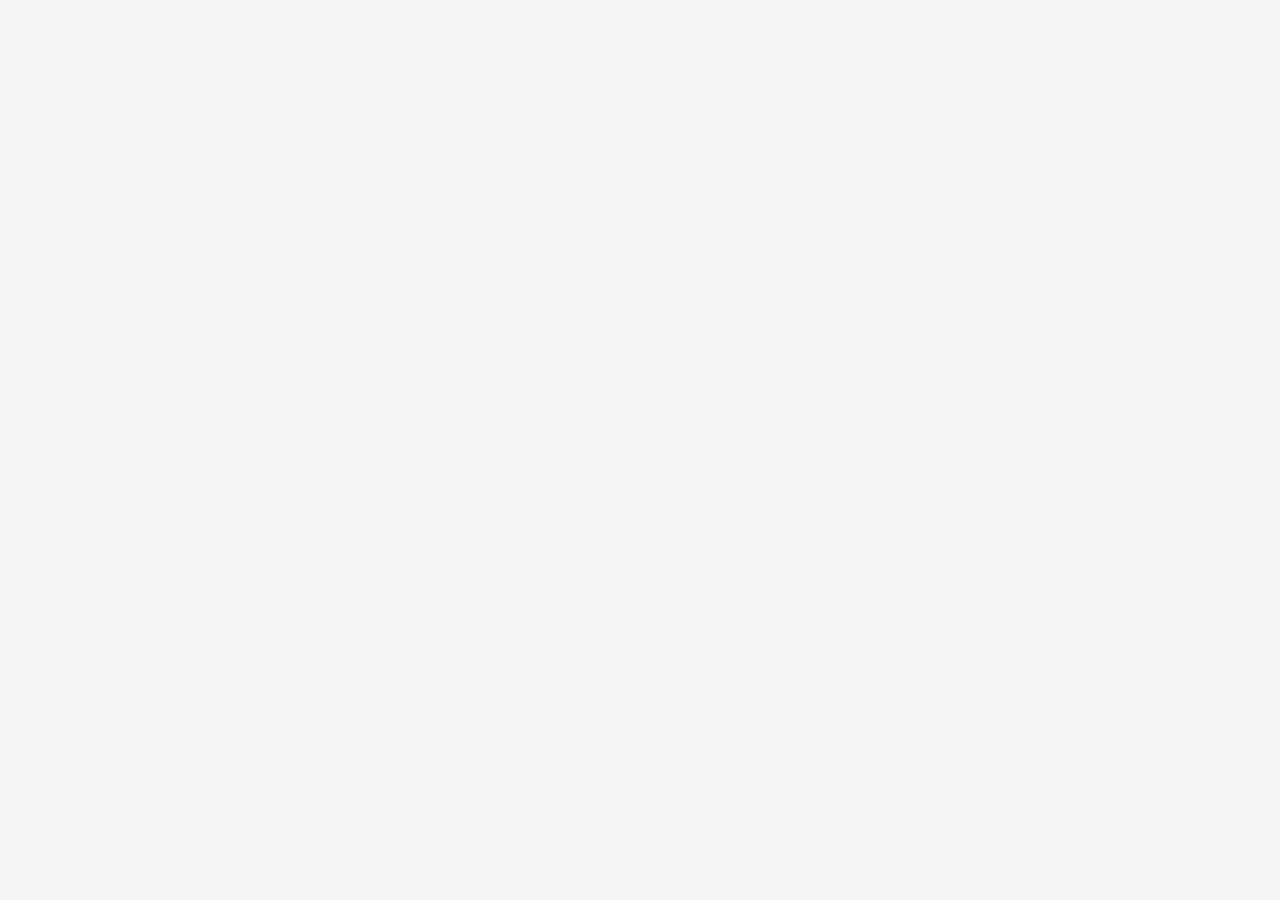
==== front-end/index.html @ a00d9403 "api" ====
<!DOCTYPE html>
<html>
<head>
	<title>Retail change</title>
	<link rel="stylesheet" type="text/css" href="./css/core/bootstrap.min.css">
	<script type="text/javascript" src="./js/core/jquery.min.js"></script>
	<script type="text/javascript" src="./js/core/bootstrap.min.js"></script>
</head>
<body>

</body>
</html>
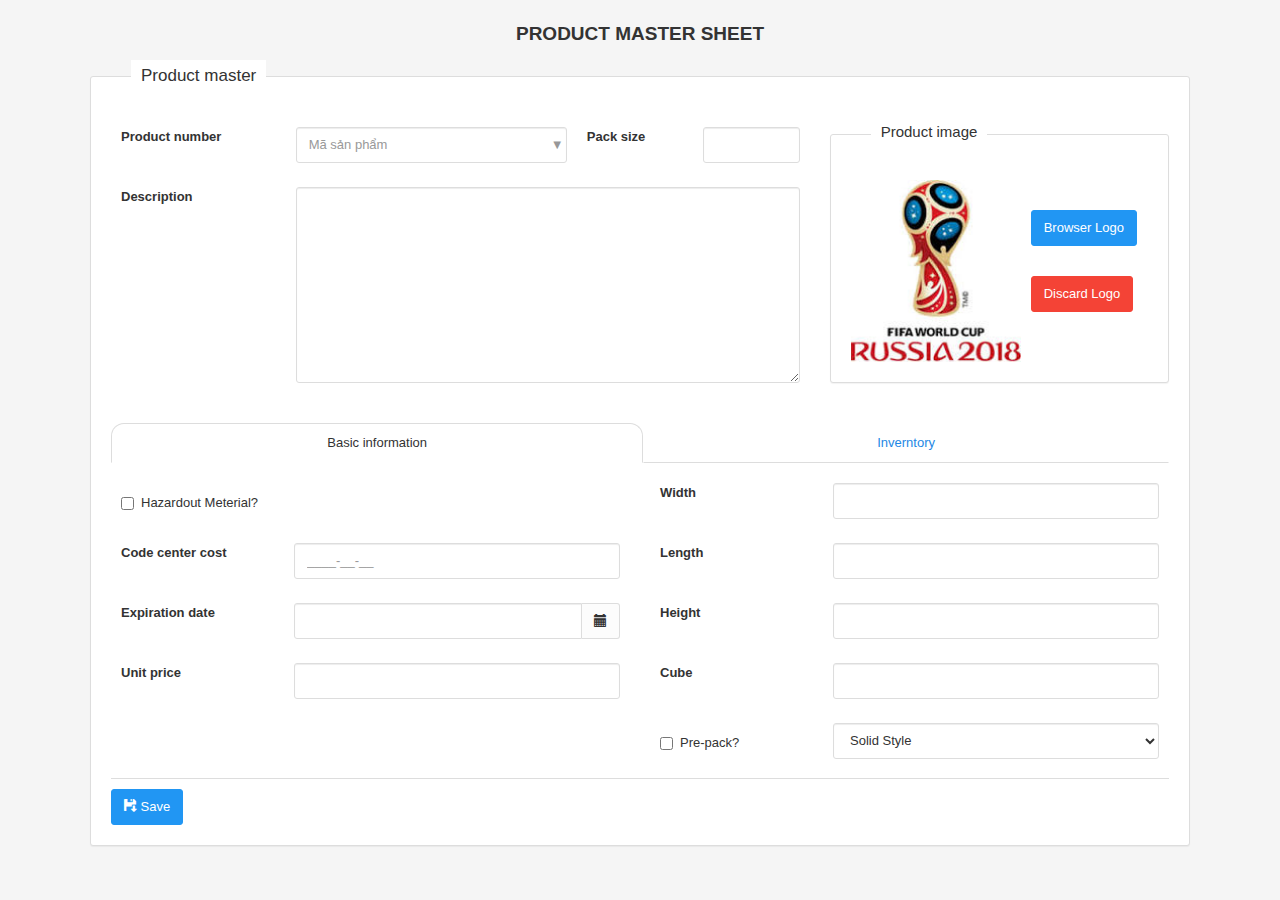
==== commit 29ed4d88: "front end" ====
--- a/front-end/index.html
+++ b/front-end/index.html
@@ -3,10 +3,206 @@
 <head>
 	<title>Retail change</title>
 	<link rel="stylesheet" type="text/css" href="./css/core/bootstrap.min.css">
+	<link rel="stylesheet" type="text/css" href="./vendor/jquery-ui/jquery-ui.min.css">
+	<link rel="stylesheet" type="text/css" href="./css/main.css">
 	<script type="text/javascript" src="./js/core/jquery.min.js"></script>
+	<script type="text/javascript" src="./js/core/jquery.mask.min.js"></script>
 	<script type="text/javascript" src="./js/core/bootstrap.min.js"></script>
+	<script type="text/javascript" src="./vendor/jquery-ui/jquery-ui.min.js"></script>
+	<script type="text/javascript" src="./js/product-master-sheet.js"></script>
 </head>
 <body>
+	<main>
+		<h4 class="title--page">PRODUCT MASTER SHEET</h4>
+		<form>
+			<div class="panel">
+			    <div class="panel-body">
+			      <h5 class="text-on-pannel">Product master</h3>
+			      <div>
+			      	<div class="row">
+			      		<div class="col-md-8">
+			      			<div class="form-group">
+			      				<label class="col-md-3">Product number</label>
+			      				<div class="col-md-5 ui-widget" id="code">
+			      					<input class="form-control" id="icode" placeholder="Mã sản phẩm"></input>
+			      				</div>
+			      				<label class="col-md-2">Pack size</label>
+			      				<div class="col-md-2">
+			      					<input class="form-control" placeholder=""></input>
+			      				</div>
+			      			</div>
+			      			<div class="form-group">
+			      				<div class="col-md-3">
+			      					<label class="label-control">Description</label>
+			      				</div>
+			      				<div class="col-md-9">
+			      					<textarea rows="9" class="form-control"></textarea>
+			      				</div>
+			      			</div>
+			      		</div>
+			      		<div class="col-md-4">
+			      			<div class="panel">
+			      				<div class="panel-body">
+			      					<h6 class="text-on-pannel">Product image</h6>
+			      					<div class="media">
+									  <div class="media-left">
+									    <a href="#">
+									      <img class="media-object" src="./img/cup.jpg" alt="...">
+									    </a>
+									  </div>
+									  <div class="media-body">
+									    <div class="btn__container">
+									    	<button type="button" class="btn btn-primary">Browser Logo</button>
+									    	<button type="button" class="btn btn-danger">Discard Logo</button>
+									    </div>
+									  </div>
+									</div>
+			      				</div>
+			      			</div>
+			      			
+			      		</div>	
+			      	</div>
+			      	<div class="detail__container">
+			      		<ul class="nav nav-tabs nav-justified">
+						  <li class="active"><a data-toggle="tab" href="#home">Basic information</a></li>
+						  <li><a data-toggle="tab" href="#menu1">Inverntory</a></li>
+						</ul>
 
+						<div class="tab-content">
+						  <div id="home" class="tab-pane fade in active">
+						    <div class="row">
+						    	<div class="col-md-6">
+					    		 	<div class="checkbox form-group">
+					    		 		<div class="col-md-12">
+					    		 			<label>
+										      <input type="checkbox"> Hazardout Meterial?
+										    </label>
+					    		 		</div>
+								  	</div>
+						    		<div class="form-group">
+						    			<label class="col-md-4">Code center cost</label>
+						    			<div class="col-md-8">
+						    				<input type="text" class="form-control" name="code_cost">
+						    			</div>
+						    		</div>
+						    		<div class="form-group">
+						    			<label class="col-md-4">Expiration date</label>
+						    			<div class="col-md-8">
+						    				<div class="input-group">
+						    					<input type="text" id="expiration" name="expiration_date" class="form-control" name="">
+							    				<span class="input-group-addon" id="basic-addon2">
+							    					<i class="glyphicon glyphicon-calendar"></i>
+							    				</span>
+						    				</div>
+						    			</div>
+						    		</div>
+						    		<div class="form-group">
+						    			<label class="col-md-4">Unit price</label>
+						    			<div class="col-md-8">
+						    				<input type="text" onchange="this.value = parseFloat(this.value).toFixed(2)" class="form-control" name="unit_price" style="text-align: right; float: right;">
+						    			</div>
+						    		</div>
+						    	</div>
+						    	<div class="col-md-6">
+						    		<div class="form-group">
+						    			<label class="col-md-4">Width</label>
+						    			<div class="col-md-8">
+						    				<input type="text" onchange="this.value = parseFloat(this.value).toFixed(2)" class="form-control" name="width" style="text-align: right; float: right;">
+						    			</div>
+						    		</div>
+						    		<div class="form-group">
+						    			<label class="col-md-4">Length</label>
+						    			<div class="col-md-8">
+						    				<input type="text" onchange="this.value = parseFloat(this.value).toFixed(2)" class="form-control" name="length" style="text-align: right; float: right;">
+						    			</div>
+						    		</div>
+						    		<div class="form-group">
+						    			<label class="col-md-4">Height</label>
+						    			<div class="col-md-8">
+						    				<input type="text" onchange="this.value = parseFloat(this.value).toFixed(2)" class="form-control" name="height" style="text-align: right; float: right;">
+						    			</div>
+						    		</div>
+						    		<div class="form-group">
+						    			<label class="col-md-4">Cube</label>
+						    			<div class="col-md-8">
+						    				<input type="text" onchange="this.value = parseFloat(this.value).toFixed(2)" class="form-control" name="cube" style="text-align: right; float: right;">
+						    			</div>
+						    		</div>
+						    		<div class="form-group">
+						    			<label class="col-md-4">
+						    				<div class="checkbox">
+						    		 			<label>
+											      <input type="checkbox"> Pre-pack?
+											    </label>
+										  	</div>
+						    			</label>
+						    			<div class="col-md-8">
+						    				<select class="form-control">
+						    					<option value="1">Solid Style</option>
+						    					<option value="2">Hard Style</option>
+						    				</select>
+						    			</div>
+						    		</div>
+						    	</div>
+						    </div>
+						  </div>
+						  <div id="menu1" class="tab-pane fade">
+						  	<div class="table__container">
+						  		<table class="table table-bordered">
+							    <thead>
+							      <tr>
+							        <th>Location</th>
+							        <th>On-Hand</th>
+							        <th>On-Hand Pcs</th>
+							        <th>Allocated</th>
+							        <th>Allocated Pcs</th>
+							        <th>Available</th>
+							        <th>Available Pcs</th>
+							      </tr>
+							    </thead>
+							    <tbody>
+							      <tr>
+							      	<td>CAT</td>
+							        <td>10</td>
+							        <td>120</td>
+							        <td>3</td>
+							        <td>36</td>
+							        <td>7</td>
+							        <td>84</td>
+							      </tr>
+							       <tr>
+							      	<td>CAT</td>
+							        <td>10</td>
+							        <td>120</td>
+							        <td>3</td>
+							        <td>36</td>
+							        <td>7</td>
+							        <td>84</td>
+							      </tr>
+							    </tbody>
+							    <tfoot>
+							    	<th>All site</th>
+							        <th>20</th>
+							        <th>240</th>
+							        <th>6</th>
+							        <th>72</th>
+							        <th>14</th>
+							        <th>168</th>
+							    </tfoot>
+							  </table>
+						  	</div>
+						  </div>
+						</div>
+			      	</div>
+			      	<div class="submit__container">
+			      		<button type="sumit" class="btn btn-primary">
+			      			<span class="glyphicon glyphicon-floppy-save"></span> Save
+			      		</button>
+			      	</div>
+			      </div>
+			    </div>
+		  	</div>
+		</form>
+	</main>
 </body>
 </html>--- a/front-end/css/main.css
+++ b/front-end/css/main.css
@@ -0,0 +1,86 @@
+main {
+	max-width: 1100px;
+	width: 100%;
+	margin: 20px auto;
+}
+.text-on-pannel {
+  background: #fff none repeat scroll 0 0;
+  height: auto;
+  margin-left: 20px;
+  padding: 3px 10px;
+  position: absolute;
+  margin-top: -47px;
+}
+
+.panel {
+  /* for text on pannel */
+  margin-top: 27px !important;
+}
+
+.panel-body {
+  padding-top: 30px !important;
+}
+.form-group {
+  padding: 20px 0;
+}
+.btn__container {
+  height: 100%;
+  vertical-align: middle;
+}
+.btn__container button {
+  display: block;
+  margin: 30px 0;
+}
+.panel {
+  border: 1px solid #ddd;
+}
+.media-object {
+  width: 170px;
+  height: 182px;
+}
+.detail__container {
+  margin-top: 20px;
+}
+.nav-tabs.nav-justified>.active>a, .nav-tabs.nav-justified>.active>a:hover, .nav-tabs.nav-justified>.active>a:focus {
+    border: 1px solid #ddd;
+}
+.nav-tabs.nav-justified>li>a {
+    border-bottom: 1px solid #ddd;
+}
+.nav-tabs.nav-justified>li>a {
+    border-radius: 13px 13px 0 0;
+}
+.nav-tabs.nav-justified>.active>a, .nav-tabs.nav-justified>.active>a:hover, .nav-tabs.nav-justified>.active>a:focus {
+    border-bottom-color: #fff;
+}
+.submit__container {
+  margin-top: 10px;
+  border-top: 1px solid #ddd;
+  padding-top: 10px;
+}
+.title--page {
+  font-weight: bolder;
+  text-align: center;
+}
+.table__container {
+  padding-top: 10px;
+}
+#code {
+  position: relative;
+}
+#code::after {
+  content: "▼";
+  padding: 8px 8px;
+  position: absolute;
+  opacity: .5;
+  right: 5px;
+  top: 0;
+  z-index: 1;
+  text-align: center;
+  width: 10%;
+  height: 100%;
+  pointer-events: none; 
+}
+.ui-autocomplete-loading {
+  background: white url("./img/ui-anim_basic_16x16.gif") right center no-repeat;
+}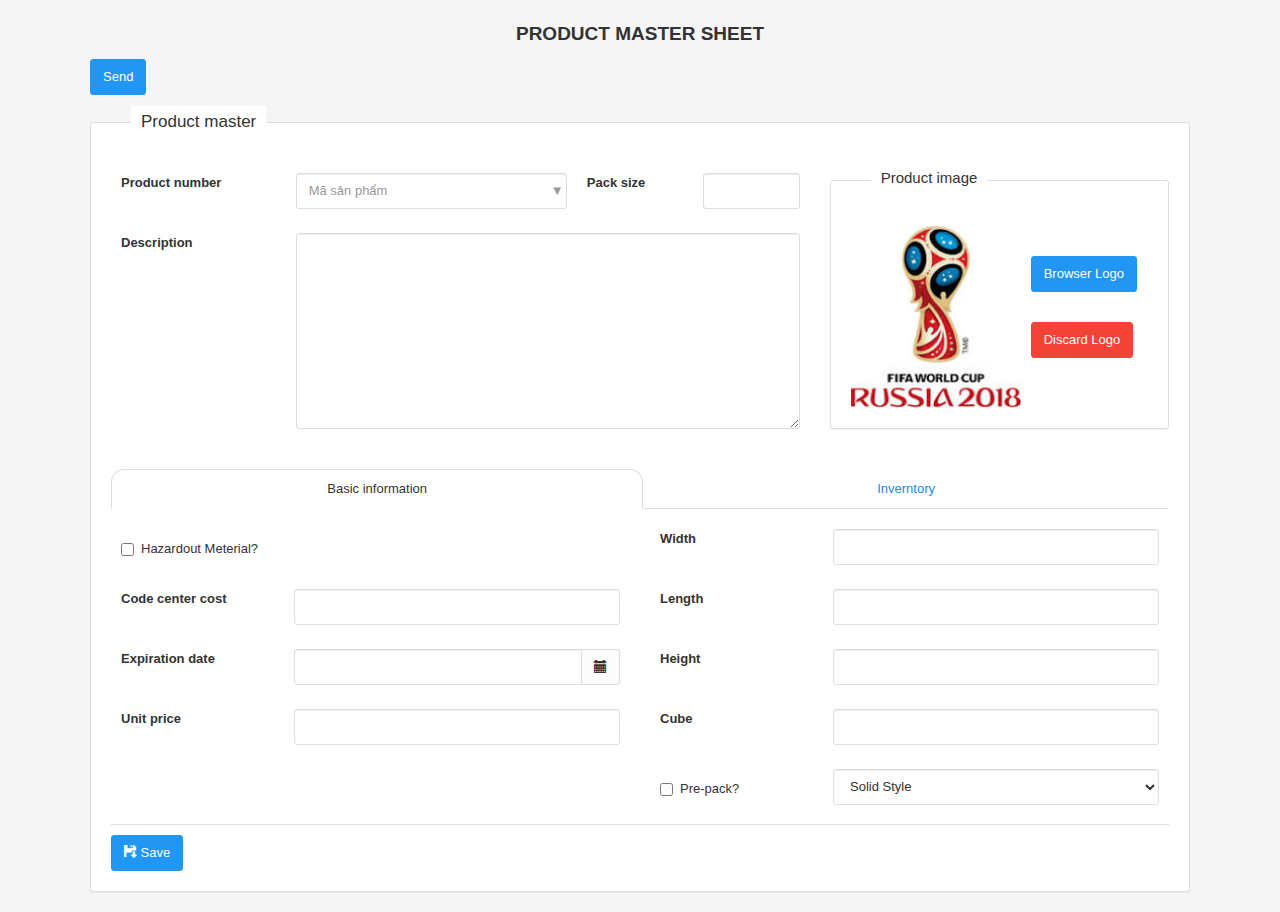
==== commit a37f30d3: "that vong" ====
--- a/front-end/index.html
+++ b/front-end/index.html
@@ -14,7 +14,8 @@
 <body>
 	<main>
 		<h4 class="title--page">PRODUCT MASTER SHEET</h4>
-		<form>
+		<button type="button" onclick="senData()" class="btn btn-primary"> Send</button>
+		<form id="rxnForm">
 			<div class="panel">
 			    <div class="panel-body">
 			      <h5 class="text-on-pannel">Product master</h3>
@@ -24,11 +25,11 @@
 			      			<div class="form-group">
 			      				<label class="col-md-3">Product number</label>
 			      				<div class="col-md-5 ui-widget" id="code">
-			      					<input class="form-control" id="icode" placeholder="Mã sản phẩm"></input>
+			      					<input class="form-control" id="ItemMasterID_PK" name="ItemMasterID_PK" placeholder="Mã sản phẩm"></input>
 			      				</div>
 			      				<label class="col-md-2">Pack size</label>
 			      				<div class="col-md-2">
-			      					<input class="form-control" placeholder=""></input>
+			      					<input class="form-control" name="IMPack" placeholder=""></input>
 			      				</div>
 			      			</div>
 			      			<div class="form-group">
@@ -36,7 +37,7 @@
 			      					<label class="label-control">Description</label>
 			      				</div>
 			      				<div class="col-md-9">
-			      					<textarea rows="9" class="form-control"></textarea>
+			      					<textarea rows="9" name="IMDescription" class="form-control"></textarea>
 			      				</div>
 			      			</div>
 			      		</div>
@@ -47,6 +48,7 @@
 			      					<div class="media">
 									  <div class="media-left">
 									    <a href="#">
+												<input type="hidden" name="IMImageData">
 									      <img class="media-object" src="./img/cup.jpg" alt="...">
 									    </a>
 									  </div>
@@ -75,21 +77,21 @@
 					    		 	<div class="checkbox form-group">
 					    		 		<div class="col-md-12">
 					    		 			<label>
-										      <input type="checkbox"> Hazardout Meterial?
+										      <input name="IMIsHazardousMaterial" type="checkbox"> Hazardout Meterial?
 										    </label>
 					    		 		</div>
 								  	</div>
 						    		<div class="form-group">
 						    			<label class="col-md-4">Code center cost</label>
 						    			<div class="col-md-8">
-						    				<input type="text" class="form-control" name="code_cost">
+						    				<input type="text" id="code" class="form-control" name="IMCostCenterCode">
 						    			</div>
 						    		</div>
 						    		<div class="form-group">
 						    			<label class="col-md-4">Expiration date</label>
 						    			<div class="col-md-8">
 						    				<div class="input-group">
-						    					<input type="text" id="expiration" name="expiration_date" class="form-control" name="">
+						    					<input type="text" id="expiration" name="IMExpirationDate" class="form-control" name="">
 							    				<span class="input-group-addon" id="basic-addon2">
 							    					<i class="glyphicon glyphicon-calendar"></i>
 							    				</span>
@@ -99,7 +101,7 @@
 						    		<div class="form-group">
 						    			<label class="col-md-4">Unit price</label>
 						    			<div class="col-md-8">
-						    				<input type="text" onchange="this.value = parseFloat(this.value).toFixed(2)" class="form-control" name="unit_price" style="text-align: right; float: right;">
+						    				<input type="text" onchange="this.value = parseFloat(this.value).toFixed(2)" class="form-control" name="IMUnitPrice" style="text-align: right; float: right;">
 						    			</div>
 						    		</div>
 						    	</div>
@@ -107,19 +109,19 @@
 						    		<div class="form-group">
 						    			<label class="col-md-4">Width</label>
 						    			<div class="col-md-8">
-						    				<input type="text" onchange="this.value = parseFloat(this.value).toFixed(2)" class="form-control" name="width" style="text-align: right; float: right;">
+						    				<input type="text" onchange="this.value = parseFloat(this.value).toFixed(2)" class="form-control" name="IMWidth" style="text-align: right; float: right;">
 						    			</div>
 						    		</div>
 						    		<div class="form-group">
 						    			<label class="col-md-4">Length</label>
 						    			<div class="col-md-8">
-						    				<input type="text" onchange="this.value = parseFloat(this.value).toFixed(2)" class="form-control" name="length" style="text-align: right; float: right;">
+						    				<input type="text" onchange="this.value = parseFloat(this.value).toFixed(2)" class="form-control" name="IMLength" style="text-align: right; float: right;">
 						    			</div>
 						    		</div>
 						    		<div class="form-group">
 						    			<label class="col-md-4">Height</label>
 						    			<div class="col-md-8">
-						    				<input type="text" onchange="this.value = parseFloat(this.value).toFixed(2)" class="form-control" name="height" style="text-align: right; float: right;">
+						    				<input type="text" onchange="this.value = parseFloat(this.value).toFixed(2)" class="form-control" name="IMHeight" style="text-align: right; float: right;">
 						    			</div>
 						    		</div>
 						    		<div class="form-group">
@@ -132,12 +134,12 @@
 						    			<label class="col-md-4">
 						    				<div class="checkbox">
 						    		 			<label>
-											      <input type="checkbox"> Pre-pack?
+											      <input name="IMIsPrePack" type="checkbox"> Pre-pack?
 											    </label>
 										  	</div>
 						    			</label>
 						    			<div class="col-md-8">
-						    				<select class="form-control">
+						    				<select name="IMPrePackStyle" class="form-control">
 						    					<option value="1">Solid Style</option>
 						    					<option value="2">Hard Style</option>
 						    				</select>
@@ -195,7 +197,7 @@
 						</div>
 			      	</div>
 			      	<div class="submit__container">
-			      		<button type="sumit" class="btn btn-primary">
+			      		<button type="sumit" onclick="senData(event)" class="btn btn-primary">
 			      			<span class="glyphicon glyphicon-floppy-save"></span> Save
 			      		</button>
 			      	</div>
